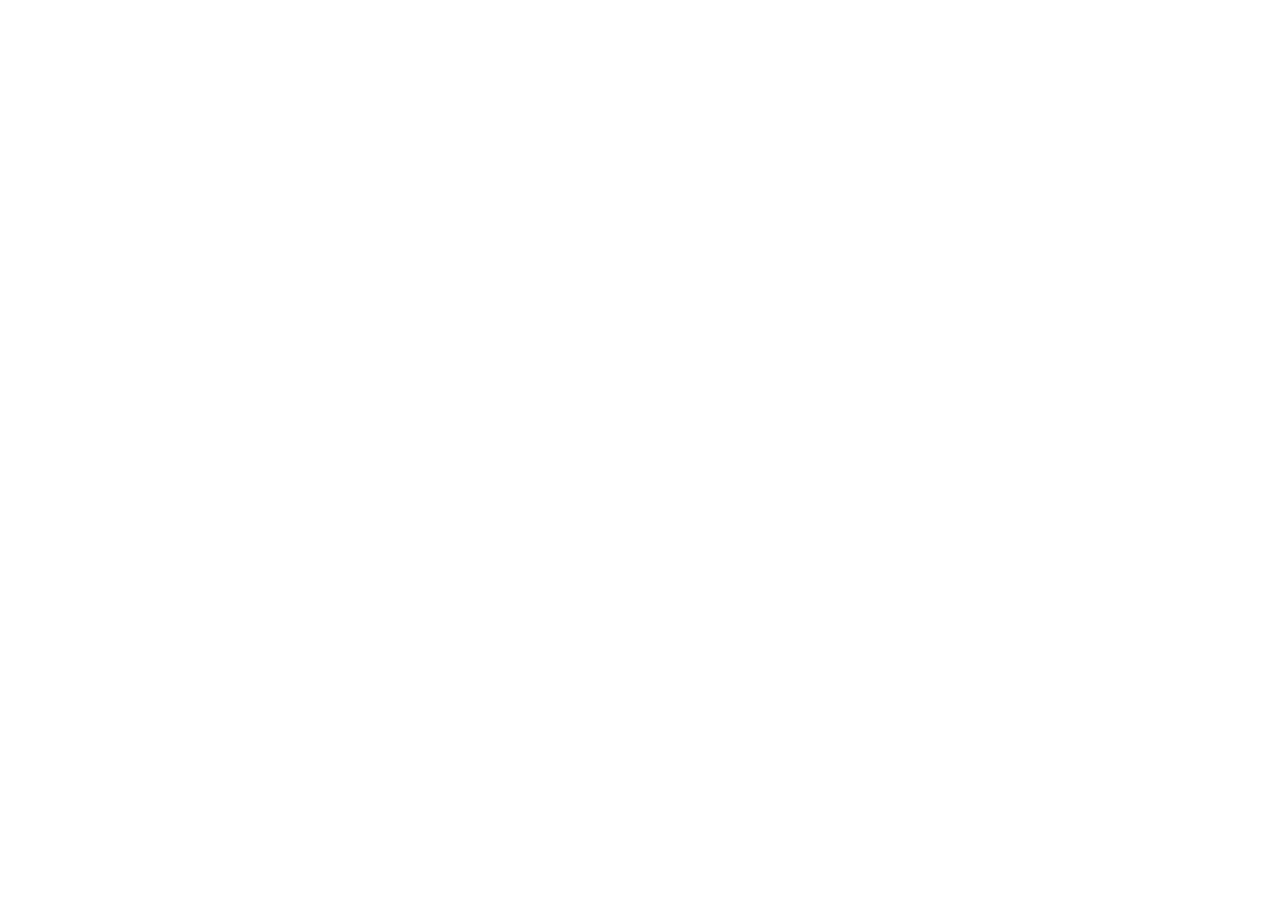
==== index.html @ 1cdf98ef "init gh-pages" ====
<html><head><meta http-equiv='refresh' content='0; url=https://github.com/silisland/OhMyInfo'><title>OhMyInfo</title></head><body><h1>OhMyInfo 技术日报</h1><p>查看 <a href='https://github.com/silisland/OhMyInfo'>GitHub 仓库</a></p></body></html>
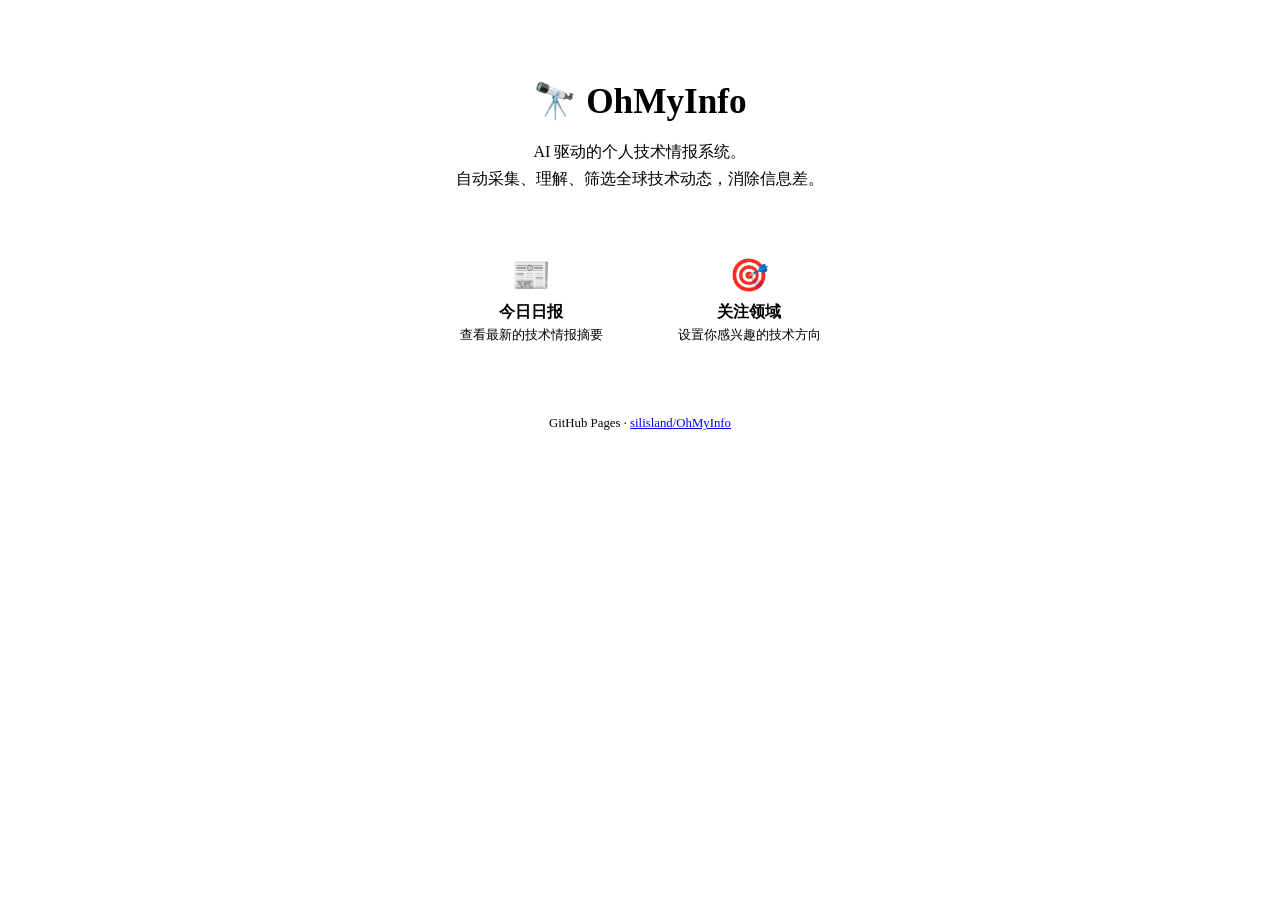
==== commit a07afa09: "deploy: OhMyInfo dashboard" ====
--- a/index.html
+++ b/index.html
@@ -1 +1,33 @@
-<html><head><meta http-equiv='refresh' content='0; url=https://github.com/silisland/OhMyInfo'><title>OhMyInfo</title></head><body><h1>OhMyInfo 技术日报</h1><p>查看 <a href='https://github.com/silisland/OhMyInfo'>GitHub 仓库</a></p></body></html>
+<!DOCTYPE html>
+<html lang="zh-CN">
+<head>
+<meta charset="UTF-8">
+<meta name="viewport" content="width=device-width, initial-scale=1.0">
+<title>🔭 OhMyInfo — 消除技术信息差</title>
+<link rel="stylesheet" href="styles.css">
+<style>
+.landing { max-width: 600px; margin: 5rem auto; text-align: center; padding: 0 1.5rem; }
+.landing h1 { font-size: 2.2rem; font-weight: 800; margin-bottom: 0.75rem; }
+.landing .sub { color: var(--text-secondary); line-height: 1.7; margin-bottom: 2.5rem; }
+.cards { display: grid; grid-template-columns: 1fr 1fr; gap: 1rem; max-width: 420px; margin: 0 auto; }
+.cards a { display: block; padding: 1.5rem; border-radius: 12px; background: var(--bg-card); border: 1px solid var(--border-color); text-decoration: none; color: var(--text-primary); transition: all 0.2s; }
+.cards a:hover { border-color: var(--accent); transform: translateY(-2px); }
+.cards .icon { font-size: 2rem; margin-bottom: 0.5rem; }
+.cards .label { font-weight: 600; margin-bottom: 0.25rem; }
+.cards .desc { font-size: 0.8rem; color: var(--text-tertiary); }
+.footer { margin-top: 3rem; font-size: 0.8rem; color: var(--text-tertiary); }
+@media (max-width:480px) { .cards { grid-template-columns: 1fr; } }
+</style>
+</head>
+<body>
+<div class="landing">
+  <h1>🔭 OhMyInfo</h1>
+  <p class="sub">AI 驱动的个人技术情报系统。<br>自动采集、理解、筛选全球技术动态，消除信息差。</p>
+  <div class="cards">
+    <a href="./daily/"><div class="icon">📰</div><div class="label">今日日报</div><div class="desc">查看最新的技术情报摘要</div></a>
+    <a href="./preferences.html"><div class="icon">🎯</div><div class="label">关注领域</div><div class="desc">设置你感兴趣的技术方向</div></a>
+  </div>
+  <div class="footer">GitHub Pages · <a href="https://github.com/silisland/OhMyInfo">silisland/OhMyInfo</a></div>
+</div>
+</body>
+</html>
